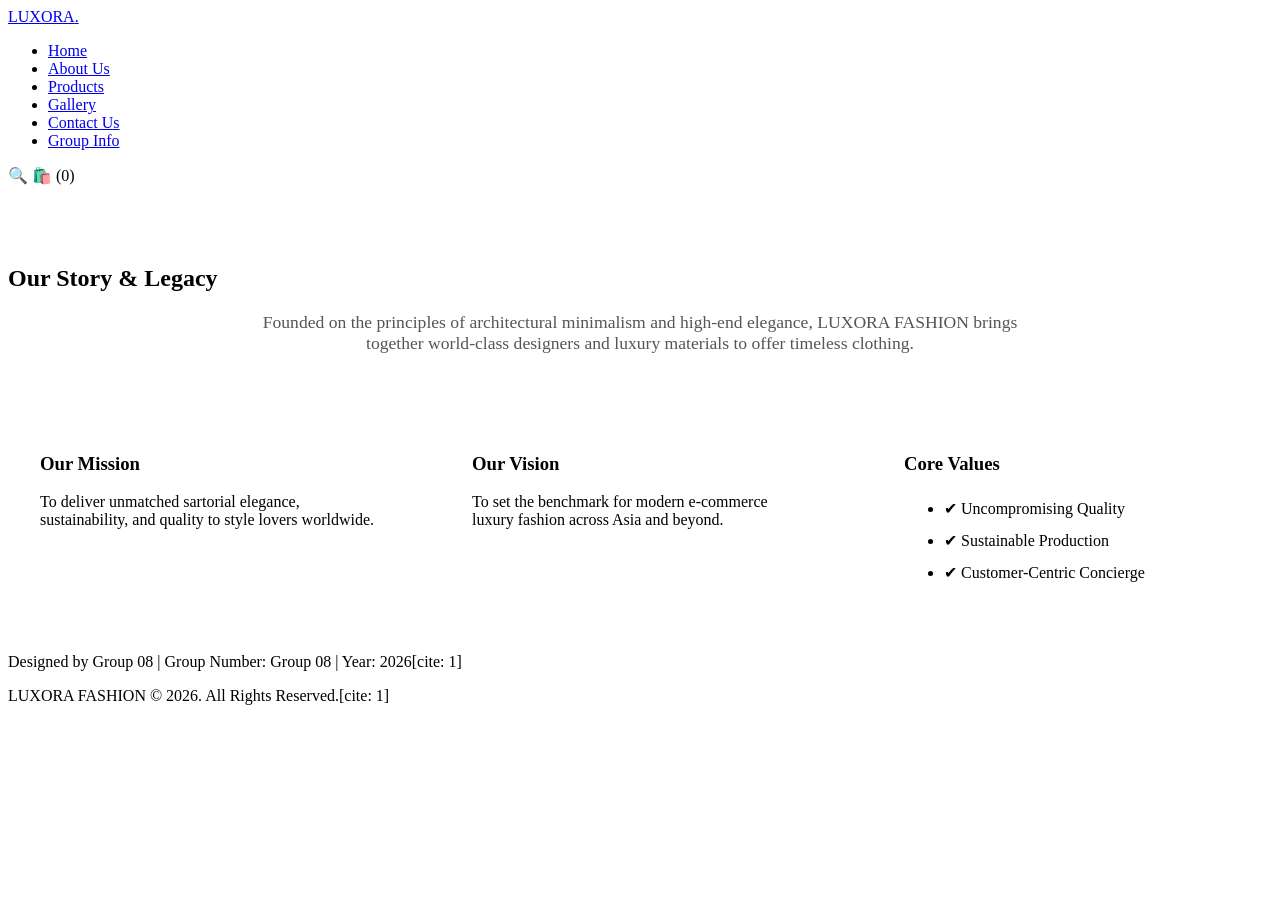
==== about.html @ 400b14c2 "Add files via upload" ====
<!DOCTYPE html>
<html lang="en">
<head>
    <meta charset="UTF-8">
    <meta name="viewport" content="width=device-width, initial-scale=1.0">
    <title>LUXORA FASHION | About Us</title>
    <link rel="stylesheet" href="css/style.css">
</head>
<body>

    <header>
        <nav class="navbar">
            <a href="index.html" class="logo">LUXORA<span>.</span></a>
            <ul class="nav-links">
                <li><a href="index.html">Home</a></li>
                <li><a href="about.html" class="active">About Us</a></li>
                <li><a href="products.html">Products</a></li>
                <li><a href="gallery.html">Gallery</a></li>
                <li><a href="contact.html">Contact Us</a></li>
                <li><a href="group-info.html">Group Info</a></li>
            </ul>
            <div class="nav-icons">
                <span>🔍</span>
                <span>🛍️ (0)</span>
            </div>
        </nav>
    </header>

    <section class="section" style="margin-top: 80px;">
        <div class="section-title">
            <h2>Our Story & Legacy</h2>
        </div>
        
        <div style="margin-bottom: 3rem; text-align: center;">
            <p style="max-width: 800px; margin: 0 auto; font-size: 1.1rem; color: #555;">
                Founded on the principles of architectural minimalism and high-end elegance, 
                LUXORA FASHION brings together world-class designers and luxury materials to offer timeless clothing.
            </p>
        </div>

        <div style="display: grid; grid-template-columns: repeat(auto-fit, minmax(300px, 1fr)); gap: 2rem;">
            <div style="background: white; padding: 2rem; border-top: 3px solid var(--accent);">
                <h3>Our Mission</h3>
                <p style="margin-top: 1rem;">To deliver unmatched sartorial elegance, sustainability, and quality to style lovers worldwide.</p>
            </div>
            <div style="background: white; padding: 2rem; border-top: 3px solid var(--accent);">
                <h3>Our Vision</h3>
                <p style="margin-top: 1rem;">To set the benchmark for modern e-commerce luxury fashion across Asia and beyond.</p>
            </div>
            <div style="background: white; padding: 2rem; border-top: 3px solid var(--accent);">
                <h3>Core Values</h3>
                <ul style="margin-top: 1rem; line-height: 2;">
                    <li>✔ Uncompromising Quality</li>
                    <li>✔ Sustainable Production</li>
                    <li>✔ Customer-Centric Concierge</li>
                </ul>
            </div>
        </div>
    </section>

    <footer>
        <div class="footer-bottom">
            <p>Designed by Group 08 | Group Number: Group 08 | Year: 2026[cite: 1]</p>
            <p>LUXORA FASHION © 2026. All Rights Reserved.[cite: 1]</p>
        </div>
    </footer>

    <script src="js/main.js"></script>
</body>
</html>
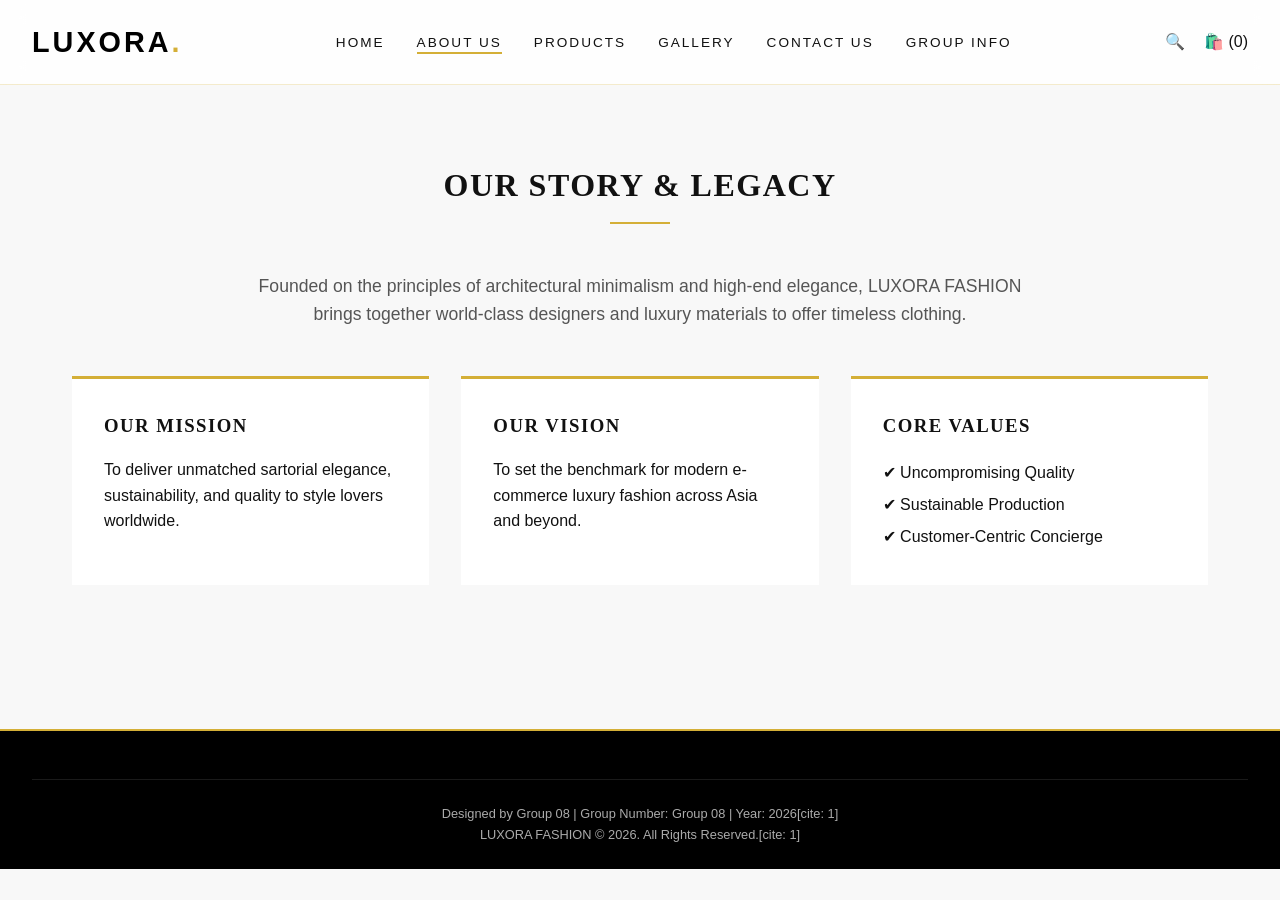
==== commit 9cbff3bc: "Update about.html" ====
--- a/about.html
+++ b/about.html
@@ -4,7 +4,7 @@
     <meta charset="UTF-8">
     <meta name="viewport" content="width=device-width, initial-scale=1.0">
     <title>LUXORA FASHION | About Us</title>
-    <link rel="stylesheet" href="css/style.css">
+    <link rel="stylesheet" href="style.css">
 </head>
 <body>
 
@@ -67,4 +67,4 @@
 
     <script src="js/main.js"></script>
 </body>
-</html>+</html>
--- a/style.css
+++ b/style.css
@@ -0,0 +1,361 @@
+/* ==========================================================================
+   LUXORA FASHION - Master Stylesheet
+   ========================================================================== */
+
+@import url('https://fonts.googleapis.com/css2?family=Cinzel:wght@400;600;700&family=Plus+Jakarta+Sans:wght@300;400;500;600&display=swap');
+
+:root {
+  --primary: #000000;
+  --secondary: #ffffff;
+  --accent: #D4AF37;
+  --accent-hover: #b5932a;
+  --bg-light: #F8F8F8;
+  --text-dark: #111111;
+  --text-muted: #666666;
+  --glass-bg: rgba(255, 255, 255, 0.85);
+  --glass-border: rgba(212, 175, 55, 0.25);
+  --transition: all 0.4s cubic-bezier(0.16, 1, 0.3, 1);
+  --shadow-soft: 0 10px 30px rgba(0, 0, 0, 0.05);
+  --shadow-luxury: 0 20px 40px rgba(0, 0, 0, 0.12);
+}
+
+* {
+  margin: 0;
+  padding: 0;
+  box-sizing: border-box;
+}
+
+body {
+  font-family: 'Plus Jakarta Sans', sans-serif;
+  background-color: var(--bg-light);
+  color: var(--text-dark);
+  line-height: 1.6;
+  overflow-x: hidden;
+}
+
+h1, h2, h3, h4 {
+  font-family: 'Cinzel', serif;
+  letter-spacing: 1.5px;
+  text-transform: uppercase;
+}
+
+a {
+  text-decoration: none;
+  color: inherit;
+  transition: var(--transition);
+}
+
+ul {
+  list-style: none;
+}
+
+/* --- Navigation --- */
+header {
+  position: fixed;
+  top: 0;
+  left: 0;
+  width: 100%;
+  z-index: 1000;
+  background: var(--glass-bg);
+  backdrop-filter: blur(12px);
+  -webkit-backdrop-filter: blur(12px);
+  border-bottom: 1px solid var(--glass-border);
+  transition: var(--transition);
+}
+
+.navbar {
+  max-width: 1300px;
+  margin: 0 auto;
+  display: flex;
+  justify-content: space-between;
+  align-items: center;
+  padding: 1.2rem 2rem;
+}
+
+.logo {
+  font-size: 1.8rem;
+  font-weight: 700;
+  color: var(--primary);
+  letter-spacing: 3px;
+}
+
+.logo span {
+  color: var(--accent);
+}
+
+.nav-links {
+  display: flex;
+  gap: 2rem;
+}
+
+.nav-links a {
+  font-size: 0.85rem;
+  font-weight: 500;
+  text-transform: uppercase;
+  letter-spacing: 2px;
+  position: relative;
+}
+
+.nav-links a::after {
+  content: '';
+  position: absolute;
+  bottom: -4px;
+  left: 0;
+  width: 0;
+  height: 2px;
+  background: var(--accent);
+  transition: var(--transition);
+}
+
+.nav-links a:hover::after,
+.nav-links a.active::after {
+  width: 100%;
+}
+
+.nav-icons {
+  display: flex;
+  align-items: center;
+  gap: 1.2rem;
+  font-size: 1rem;
+}
+
+/* --- Buttons --- */
+.btn {
+  display: inline-block;
+  padding: 0.9rem 2.2rem;
+  font-size: 0.8rem;
+  font-weight: 600;
+  text-transform: uppercase;
+  letter-spacing: 2px;
+  border: 1px solid var(--primary);
+  cursor: pointer;
+  transition: var(--transition);
+}
+
+.btn-primary {
+  background: var(--primary);
+  color: var(--secondary);
+}
+
+.btn-primary:hover {
+  background: var(--accent);
+  border-color: var(--accent);
+  color: var(--primary);
+}
+
+.btn-outline {
+  background: transparent;
+  color: var(--primary);
+}
+
+.btn-outline:hover {
+  background: var(--primary);
+  color: var(--secondary);
+}
+
+/* --- Layout Sections --- */
+.hero {
+  height: 90vh;
+  background: linear-gradient(rgba(0,0,0,0.5), rgba(0,0,0,0.6)), 
+              url('https://images.unsplash.com/photo-1490481651871-ab68de25d43d?auto=format&fit=crop&w=1920&q=80') center/cover no-repeat;
+  display: flex;
+  align-items: center;
+  justify-content: center;
+  text-align: center;
+  color: var(--secondary);
+  padding: 0 1rem;
+  margin-top: 60px;
+}
+
+.hero-content h1 {
+  font-size: 3.5rem;
+  margin-bottom: 1rem;
+}
+
+.hero-content p {
+  font-size: 1.1rem;
+  letter-spacing: 3px;
+  margin-bottom: 2rem;
+}
+
+.hero-buttons {
+  display: flex;
+  gap: 1.5rem;
+  justify-content: center;
+}
+
+.section {
+  padding: 5rem 2rem;
+  max-width: 1200px;
+  margin: 0 auto;
+}
+
+.section-title {
+  text-align: center;
+  margin-bottom: 3rem;
+}
+
+.section-title h2 {
+  font-size: 2rem;
+  position: relative;
+  display: inline-block;
+  padding-bottom: 0.8rem;
+}
+
+.section-title h2::after {
+  content: '';
+  position: absolute;
+  bottom: 0;
+  left: 50%;
+  transform: translateX(-50%);
+  width: 60px;
+  height: 2px;
+  background: var(--accent);
+}
+
+/* --- Product Cards --- */
+.product-grid {
+  display: grid;
+  grid-template-columns: repeat(auto-fit, minmax(280px, 1fr));
+  gap: 2rem;
+}
+
+.product-card {
+  background: var(--secondary);
+  border: 1px solid rgba(0,0,0,0.05);
+  box-shadow: var(--shadow-soft);
+  transition: var(--transition);
+  text-align: center;
+  padding-bottom: 1.5rem;
+}
+
+.product-card:hover {
+  transform: translateY(-8px);
+  box-shadow: var(--shadow-luxury);
+}
+
+.product-img-wrapper {
+  height: 350px;
+  overflow: hidden;
+  position: relative;
+}
+
+.product-img-wrapper img {
+  width: 100%;
+  height: 100%;
+  object-fit: cover;
+  transition: transform 0.6s ease;
+}
+
+.product-card:hover .product-img-wrapper img {
+  transform: scale(1.05);
+}
+
+.badge {
+  position: absolute;
+  top: 15px;
+  left: 15px;
+  background: var(--accent);
+  color: var(--primary);
+  font-weight: 700;
+  font-size: 0.7rem;
+  padding: 0.3rem 0.8rem;
+  letter-spacing: 1px;
+}
+
+.product-name {
+  font-size: 1.1rem;
+  margin: 1rem 0 0.5rem;
+}
+
+.product-price {
+  font-size: 1rem;
+  font-weight: 600;
+  color: var(--accent);
+  margin-bottom: 1rem;
+}
+
+/* --- Tables & Forms --- */
+table {
+  width: 100%;
+  border-collapse: collapse;
+  margin-bottom: 2rem;
+  background: var(--secondary);
+}
+
+table th, table td {
+  padding: 1rem;
+  border: 1px solid #e0e0e0;
+  text-align: left;
+}
+
+table th {
+  background: var(--primary);
+  color: var(--secondary);
+}
+
+form label {
+  display: block;
+  font-weight: 600;
+  font-size: 0.85rem;
+  text-transform: uppercase;
+  margin-bottom: 0.4rem;
+}
+
+form input, form textarea {
+  width: 100%;
+  padding: 0.8rem;
+  margin-bottom: 1.2rem;
+  border: 1px solid #ccc;
+  font-family: inherit;
+}
+
+/* --- Footer --- */
+footer {
+  background: var(--primary);
+  color: var(--secondary);
+  padding: 3rem 2rem 1.5rem;
+  margin-top: 4rem;
+  border-top: 2px solid var(--accent);
+}
+
+.footer-container {
+  max-width: 1200px;
+  margin: 0 auto;
+  display: grid;
+  grid-template-columns: repeat(auto-fit, minmax(220px, 1fr));
+  gap: 2rem;
+  margin-bottom: 2rem;
+}
+
+.footer-col h4 {
+  color: var(--accent);
+  margin-bottom: 1rem;
+}
+
+.footer-bottom {
+  text-align: center;
+  padding-top: 1.5rem;
+  border-top: 1px solid rgba(255,255,255,0.1);
+  font-size: 0.8rem;
+  color: #aaa;
+}
+
+/* Mobile Responsiveness */
+@media (max-width: 768px) {
+  .nav-links {
+    display: flex;
+    flex-direction: column;
+    gap: 0.8rem;
+  }
+  .navbar {
+    flex-direction: column;
+    gap: 1rem;
+  }
+  .hero-content h1 {
+    font-size: 2.2rem;
+  }
+  .hero-buttons {
+    flex-direction: column;
+  }
+}
